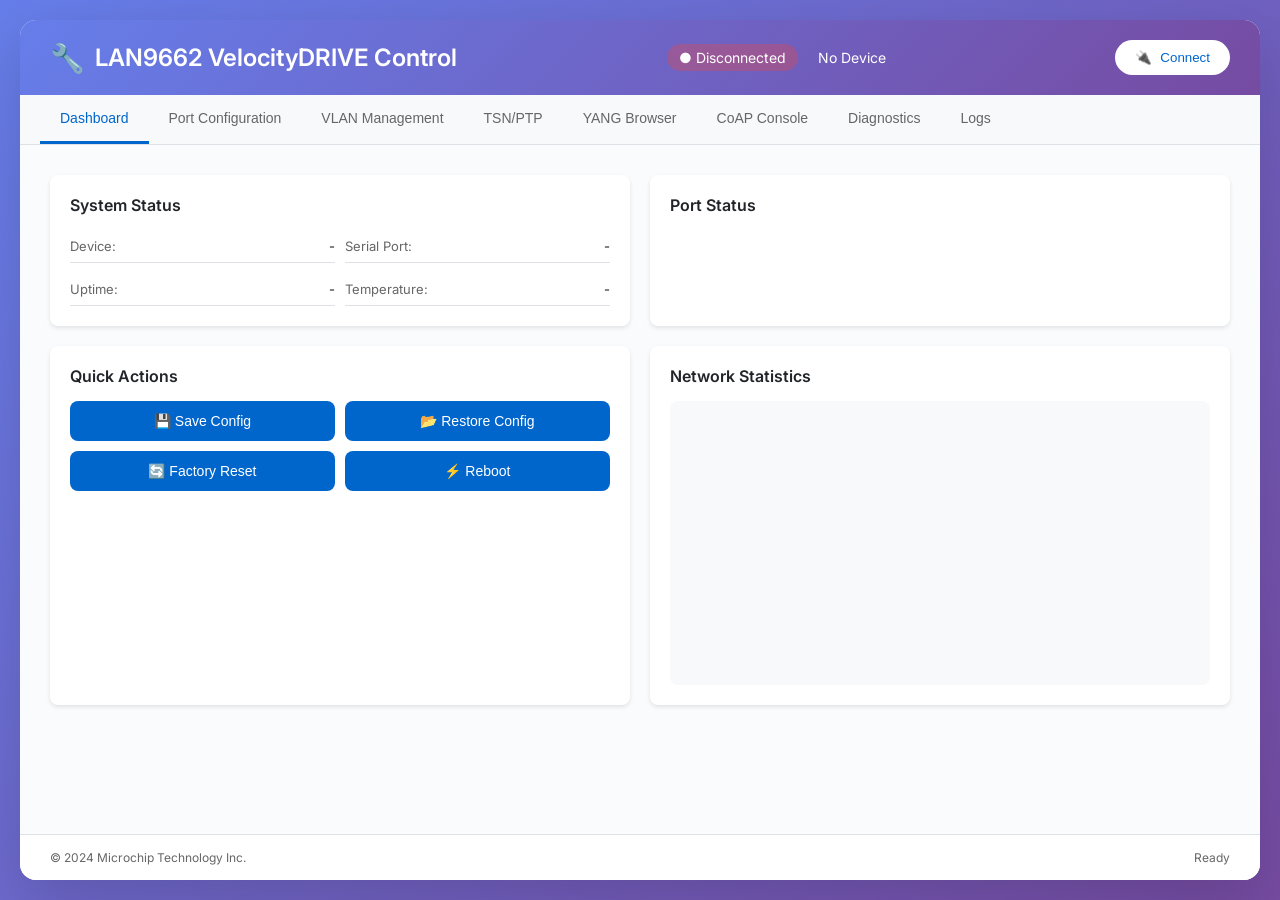
==== index.html @ d08dc8d4 "Complete LAN9662 VelocityDRIVE Control Interface Features: - WebSerial API for browser-based serial " ====
<!DOCTYPE html>
<html lang="en">
<head>
    <meta charset="UTF-8">
    <meta name="viewport" content="width=device-width, initial-scale=1.0">
    <title>LAN9662 VelocityDRIVE Control Center</title>
    <link rel="stylesheet" href="styles.css">
    <link href="https://fonts.googleapis.com/css2?family=Inter:wght@300;400;500;600;700&display=swap" rel="stylesheet">
</head>
<body>
    <div class="app-container">
        <!-- Header -->
        <header class="app-header">
            <div class="header-left">
                <h1 class="app-title">
                    <span class="chip-icon">🔧</span>
                    LAN9662 VelocityDRIVE Control
                </h1>
            </div>
            <div class="header-center">
                <div class="device-info" id="device-info">
                    <span class="device-status disconnected">● Disconnected</span>
                    <span class="device-model">No Device</span>
                    <span class="firmware-version"></span>
                </div>
            </div>
            <div class="header-right">
                <button id="connect-btn" class="connect-button">
                    <span class="connect-icon">🔌</span>
                    Connect
                </button>
            </div>
        </header>

        <!-- Navigation -->
        <nav class="nav-tabs">
            <button class="nav-tab active" data-page="dashboard">Dashboard</button>
            <button class="nav-tab" data-page="ports">Port Configuration</button>
            <button class="nav-tab" data-page="vlan">VLAN Management</button>
            <button class="nav-tab" data-page="tsn">TSN/PTP</button>
            <button class="nav-tab" data-page="yang">YANG Browser</button>
            <button class="nav-tab" data-page="coap">CoAP Console</button>
            <button class="nav-tab" data-page="diagnostics">Diagnostics</button>
            <button class="nav-tab" data-page="logs">Logs</button>
        </nav>

        <!-- Main Content -->
        <main class="main-content" id="main-content">
            <!-- Dashboard Page -->
            <div id="dashboard-page" class="page-content active">
                <div class="dashboard-grid">
                    <!-- System Status Card -->
                    <div class="card">
                        <h3 class="card-title">System Status</h3>
                        <div class="status-grid">
                            <div class="status-item">
                                <span class="status-label">Device:</span>
                                <span class="status-value" id="device-type">-</span>
                            </div>
                            <div class="status-item">
                                <span class="status-label">Serial Port:</span>
                                <span class="status-value" id="serial-port">-</span>
                            </div>
                            <div class="status-item">
                                <span class="status-label">Uptime:</span>
                                <span class="status-value" id="uptime">-</span>
                            </div>
                            <div class="status-item">
                                <span class="status-label">Temperature:</span>
                                <span class="status-value" id="temperature">-</span>
                            </div>
                        </div>
                    </div>

                    <!-- Port Status Overview -->
                    <div class="card">
                        <h3 class="card-title">Port Status</h3>
                        <div class="port-grid" id="port-status-grid">
                            <!-- Ports will be added dynamically -->
                        </div>
                    </div>

                    <!-- Quick Actions -->
                    <div class="card">
                        <h3 class="card-title">Quick Actions</h3>
                        <div class="quick-actions">
                            <button class="action-btn" id="save-config">💾 Save Config</button>
                            <button class="action-btn" id="restore-config">📂 Restore Config</button>
                            <button class="action-btn" id="factory-reset">🔄 Factory Reset</button>
                            <button class="action-btn" id="reboot-device">⚡ Reboot</button>
                        </div>
                    </div>

                    <!-- Statistics -->
                    <div class="card">
                        <h3 class="card-title">Network Statistics</h3>
                        <div class="stats-container">
                            <canvas id="stats-chart" width="400" height="200"></canvas>
                        </div>
                    </div>
                </div>
            </div>

            <!-- Other pages will be added dynamically -->
        </main>

        <!-- Footer -->
        <footer class="app-footer">
            <div class="footer-left">
                <span>© 2024 Microchip Technology Inc.</span>
            </div>
            <div class="footer-right">
                <span id="connection-status">Ready</span>
            </div>
        </footer>
    </div>

    <!-- Modal for dialogs -->
    <div id="modal" class="modal hidden">
        <div class="modal-content">
            <span class="modal-close">&times;</span>
            <div id="modal-body"></div>
        </div>
    </div>

    <!-- Load JavaScript modules -->
    <script type="module" src="js/app.js"></script>
</body>
</html>
---- styles.css ----
/* Global Styles */
:root {
    --primary-color: #0066cc;
    --secondary-color: #00a651;
    --danger-color: #dc3545;
    --warning-color: #ffc107;
    --info-color: #17a2b8;
    --dark: #212529;
    --light: #f8f9fa;
    --border-color: #dee2e6;
    --shadow: 0 2px 4px rgba(0,0,0,0.1);
    --radius: 8px;
}

* {
    margin: 0;
    padding: 0;
    box-sizing: border-box;
}

body {
    font-family: 'Inter', -apple-system, BlinkMacSystemFont, 'Segoe UI', sans-serif;
    background: linear-gradient(135deg, #667eea 0%, #764ba2 100%);
    min-height: 100vh;
    display: flex;
    align-items: center;
    justify-content: center;
    color: #333;
}

/* App Container */
.app-container {
    width: 100%;
    max-width: 1400px;
    margin: 20px;
    background: white;
    border-radius: 16px;
    box-shadow: 0 20px 60px rgba(0,0,0,0.15);
    overflow: hidden;
    display: flex;
    flex-direction: column;
    height: calc(100vh - 40px);
    max-height: 900px;
}

/* Header */
.app-header {
    background: linear-gradient(135deg, #667eea 0%, #764ba2 100%);
    color: white;
    padding: 20px 30px;
    display: flex;
    justify-content: space-between;
    align-items: center;
    box-shadow: var(--shadow);
}

.app-title {
    font-size: 24px;
    font-weight: 600;
    display: flex;
    align-items: center;
    gap: 10px;
}

.chip-icon {
    font-size: 28px;
}

.device-info {
    display: flex;
    gap: 20px;
    align-items: center;
    font-size: 14px;
}

.device-status {
    display: flex;
    align-items: center;
    gap: 5px;
    padding: 5px 12px;
    background: rgba(255,255,255,0.2);
    border-radius: 20px;
}

.device-status.connected {
    background: rgba(76, 175, 80, 0.3);
}

.device-status.disconnected {
    background: rgba(244, 67, 54, 0.3);
}

.connect-button {
    background: white;
    color: var(--primary-color);
    border: none;
    padding: 10px 20px;
    border-radius: 25px;
    font-weight: 500;
    cursor: pointer;
    display: flex;
    align-items: center;
    gap: 8px;
    transition: all 0.3s;
}

.connect-button:hover {
    transform: translateY(-2px);
    box-shadow: 0 4px 12px rgba(0,0,0,0.15);
}

.connect-button.connected {
    background: rgba(255,255,255,0.2);
    color: white;
}

/* Navigation */
.nav-tabs {
    background: var(--light);
    display: flex;
    padding: 0 20px;
    border-bottom: 1px solid var(--border-color);
    overflow-x: auto;
}

.nav-tab {
    background: none;
    border: none;
    padding: 15px 20px;
    font-size: 14px;
    font-weight: 500;
    color: #666;
    cursor: pointer;
    border-bottom: 3px solid transparent;
    transition: all 0.3s;
    white-space: nowrap;
}

.nav-tab:hover {
    color: var(--primary-color);
    background: rgba(0,102,204,0.05);
}

.nav-tab.active {
    color: var(--primary-color);
    border-bottom-color: var(--primary-color);
}

/* Main Content */
.main-content {
    flex: 1;
    overflow-y: auto;
    padding: 30px;
    background: #fafbfc;
}

.page-content {
    display: none;
}

.page-content.active {
    display: block;
    animation: fadeIn 0.3s;
}

@keyframes fadeIn {
    from { opacity: 0; transform: translateY(10px); }
    to { opacity: 1; transform: translateY(0); }
}

/* Dashboard Grid */
.dashboard-grid {
    display: grid;
    grid-template-columns: repeat(auto-fit, minmax(400px, 1fr));
    gap: 20px;
}

/* Cards */
.card {
    background: white;
    border-radius: var(--radius);
    padding: 20px;
    box-shadow: var(--shadow);
    transition: transform 0.3s;
}

.card:hover {
    transform: translateY(-2px);
    box-shadow: 0 4px 12px rgba(0,0,0,0.1);
}

.card-title {
    font-size: 16px;
    font-weight: 600;
    margin-bottom: 15px;
    color: var(--dark);
}

/* Status Grid */
.status-grid {
    display: grid;
    grid-template-columns: 1fr 1fr;
    gap: 10px;
}

.status-item {
    display: flex;
    justify-content: space-between;
    padding: 8px 0;
    border-bottom: 1px solid var(--border-color);
}

.status-label {
    color: #666;
    font-size: 13px;
}

.status-value {
    font-weight: 500;
    font-size: 13px;
}

/* Port Grid */
.port-grid {
    display: grid;
    grid-template-columns: repeat(auto-fill, minmax(80px, 1fr));
    gap: 10px;
}

.port-status {
    background: var(--light);
    border-radius: 8px;
    padding: 10px;
    text-align: center;
    border: 2px solid var(--border-color);
    transition: all 0.3s;
}

.port-status.up {
    border-color: var(--secondary-color);
    background: rgba(0, 166, 81, 0.05);
}

.port-status.down {
    border-color: var(--danger-color);
    background: rgba(220, 53, 69, 0.05);
}

.port-name {
    font-size: 12px;
    font-weight: 600;
    margin-bottom: 5px;
}

.port-state {
    font-size: 11px;
    color: #666;
}

.port-speed {
    font-size: 10px;
    color: #999;
    margin-top: 3px;
}

/* Quick Actions */
.quick-actions {
    display: grid;
    grid-template-columns: 1fr 1fr;
    gap: 10px;
}

.action-btn {
    background: var(--primary-color);
    color: white;
    border: none;
    padding: 12px;
    border-radius: 8px;
    font-size: 14px;
    font-weight: 500;
    cursor: pointer;
    transition: all 0.3s;
    display: flex;
    align-items: center;
    justify-content: center;
    gap: 8px;
}

.action-btn:hover {
    background: #0056b3;
    transform: translateY(-2px);
    box-shadow: 0 4px 12px rgba(0,102,204,0.3);
}

.action-btn:active {
    transform: translateY(0);
}

/* Statistics Chart */
.stats-container {
    padding: 10px;
    background: var(--light);
    border-radius: 8px;
}

#stats-chart {
    width: 100%;
    height: auto;
}

/* Footer */
.app-footer {
    background: white;
    border-top: 1px solid var(--border-color);
    padding: 15px 30px;
    display: flex;
    justify-content: space-between;
    align-items: center;
    font-size: 12px;
    color: #666;
}

/* Modal */
.modal {
    position: fixed;
    top: 0;
    left: 0;
    right: 0;
    bottom: 0;
    background: rgba(0,0,0,0.5);
    display: flex;
    align-items: center;
    justify-content: center;
    z-index: 1000;
    backdrop-filter: blur(5px);
}

.modal.hidden {
    display: none;
}

.modal-content {
    background: white;
    border-radius: 12px;
    padding: 30px;
    max-width: 600px;
    width: 90%;
    max-height: 80vh;
    overflow-y: auto;
    position: relative;
    animation: slideUp 0.3s;
}

@keyframes slideUp {
    from { transform: translateY(50px); opacity: 0; }
    to { transform: translateY(0); opacity: 1; }
}

.modal-close {
    position: absolute;
    top: 15px;
    right: 15px;
    font-size: 24px;
    cursor: pointer;
    color: #999;
    transition: color 0.3s;
}

.modal-close:hover {
    color: #333;
}

/* Notifications */
.notification {
    position: fixed;
    top: 20px;
    right: 20px;
    padding: 15px 20px;
    border-radius: 8px;
    color: white;
    font-size: 14px;
    font-weight: 500;
    box-shadow: 0 4px 12px rgba(0,0,0,0.15);
    transform: translateX(400px);
    transition: transform 0.3s;
    z-index: 2000;
}

.notification.show {
    transform: translateX(0);
}

.notification.success {
    background: var(--secondary-color);
}

.notification.error {
    background: var(--danger-color);
}

.notification.info {
    background: var(--info-color);
}

/* Forms */
.form-group {
    margin-bottom: 20px;
}

.form-label {
    display: block;
    margin-bottom: 5px;
    font-size: 14px;
    font-weight: 500;
    color: #333;
}

.form-control {
    width: 100%;
    padding: 10px;
    border: 1px solid var(--border-color);
    border-radius: 6px;
    font-size: 14px;
    transition: border-color 0.3s;
}

.form-control:focus {
    outline: none;
    border-color: var(--primary-color);
    box-shadow: 0 0 0 3px rgba(0,102,204,0.1);
}

/* Tables */
.table {
    width: 100%;
    border-collapse: collapse;
    background: white;
    border-radius: 8px;
    overflow: hidden;
}

.table th {
    background: var(--light);
    padding: 12px;
    text-align: left;
    font-size: 13px;
    font-weight: 600;
    color: #666;
    border-bottom: 2px solid var(--border-color);
}

.table td {
    padding: 12px;
    font-size: 14px;
    border-bottom: 1px solid var(--border-color);
}

.table tr:last-child td {
    border-bottom: none;
}

.table tr:hover {
    background: var(--light);
}

/* Responsive */
@media (max-width: 768px) {
    .app-container {
        margin: 0;
        border-radius: 0;
        height: 100vh;
        max-height: none;
    }
    
    .dashboard-grid {
        grid-template-columns: 1fr;
    }
    
    .app-header {
        flex-direction: column;
        gap: 15px;
    }
    
    .nav-tabs {
        padding: 0 10px;
    }
    
    .main-content {
        padding: 20px;
    }
}

/* Loading Spinner */
.spinner {
    border: 3px solid var(--light);
    border-top: 3px solid var(--primary-color);
    border-radius: 50%;
    width: 40px;
    height: 40px;
    animation: spin 1s linear infinite;
    margin: 20px auto;
}

@keyframes spin {
    0% { transform: rotate(0deg); }
    100% { transform: rotate(360deg); }
}

/* Code Editor */
.code-editor {
    font-family: 'Consolas', 'Monaco', monospace;
    background: #2d2d2d;
    color: #f8f8f2;
    padding: 15px;
    border-radius: 8px;
    font-size: 13px;
    line-height: 1.5;
    overflow-x: auto;
}

.code-editor pre {
    margin: 0;
}
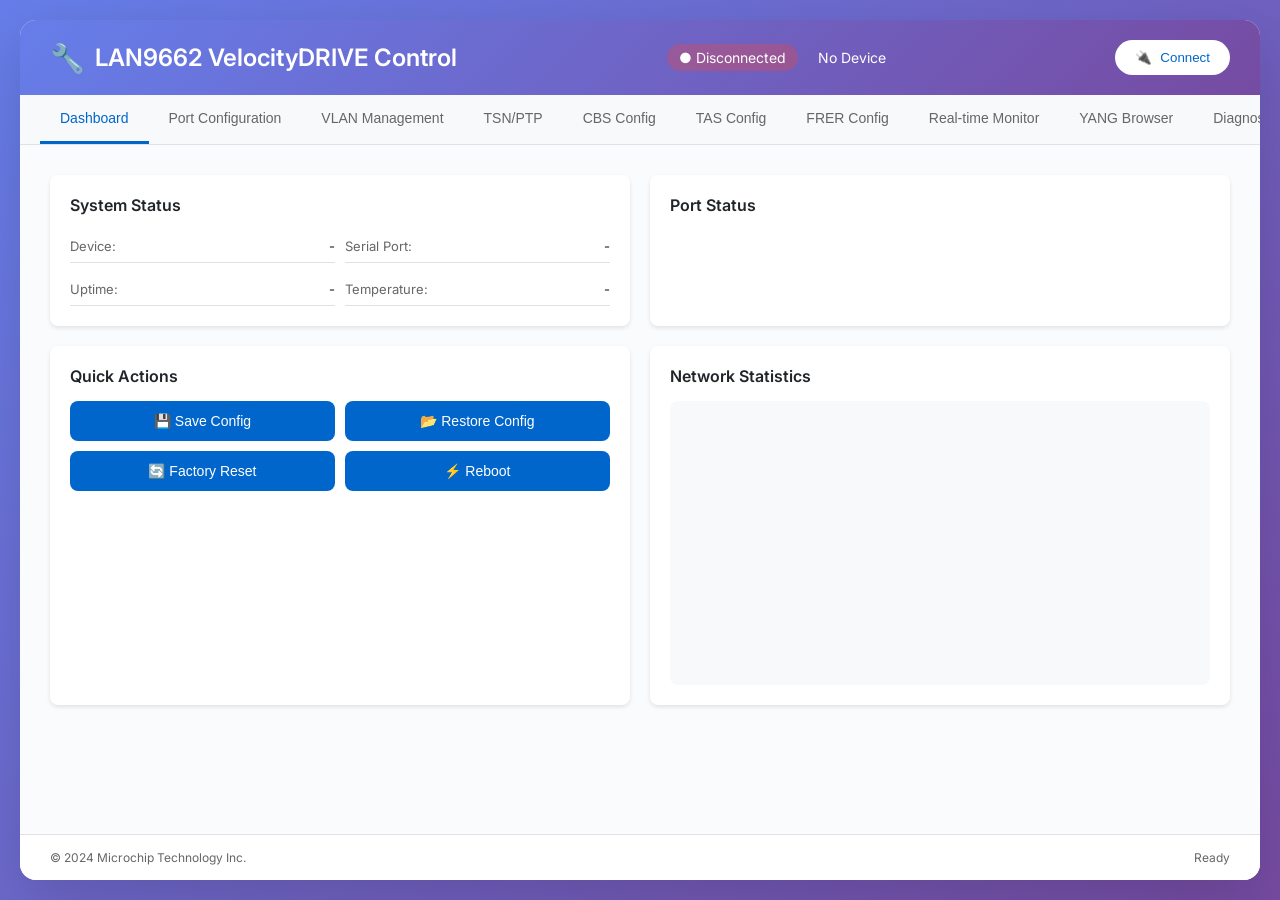
==== commit e1fe8d8d: "Add comprehensive TSN test framework with web interface - Added tsn_test_framework.py for mvdct CLI-" ====
--- a/index.html
+++ b/index.html
@@ -38,10 +38,12 @@
             <button class="nav-tab" data-page="ports">Port Configuration</button>
             <button class="nav-tab" data-page="vlan">VLAN Management</button>
             <button class="nav-tab" data-page="tsn">TSN/PTP</button>
+            <button class="nav-tab" data-page="cbs">CBS Config</button>
+            <button class="nav-tab" data-page="tas">TAS Config</button>
+            <button class="nav-tab" data-page="frer">FRER Config</button>
+            <button class="nav-tab" data-page="monitoring">Real-time Monitor</button>
             <button class="nav-tab" data-page="yang">YANG Browser</button>
-            <button class="nav-tab" data-page="coap">CoAP Console</button>
             <button class="nav-tab" data-page="diagnostics">Diagnostics</button>
-            <button class="nav-tab" data-page="logs">Logs</button>
         </nav>
 
         <!-- Main Content -->
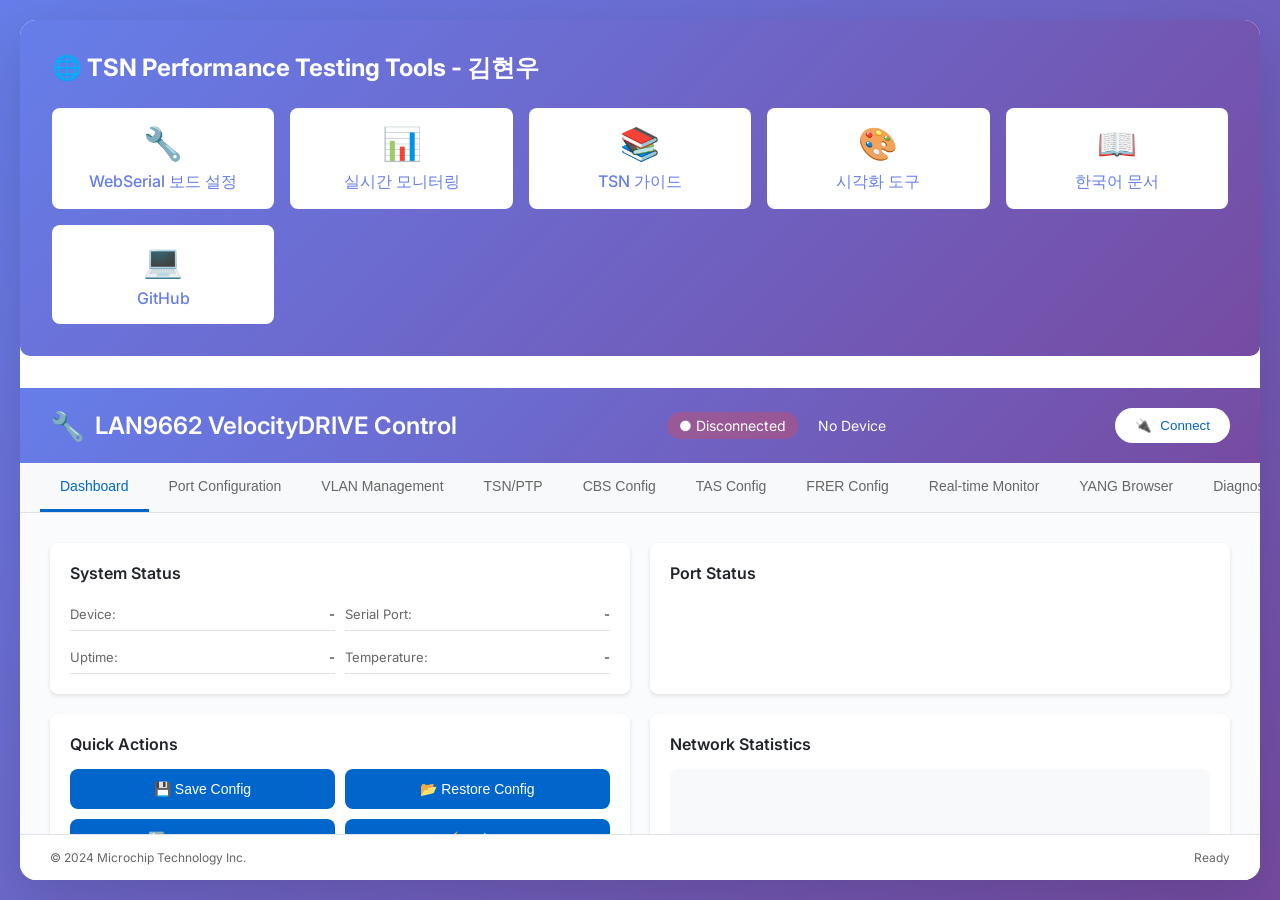
==== commit 67a13c46: "feat: GitHub Pages 메인 페이지에 TSN 테스트 도구 링크 추가 - TSN 성능 테스트 도구 링크 섹션 추가 - 김현우 이름 표시 - WebSerial 설정, 모니터" ====
--- a/index.html
+++ b/index.html
@@ -1,14 +1,81 @@
 <!DOCTYPE html>
-<html lang="en">
+<html lang="ko">
 <head>
     <meta charset="UTF-8">
     <meta name="viewport" content="width=device-width, initial-scale=1.0">
-    <title>LAN9662 VelocityDRIVE Control Center</title>
+    <title>LAN9662 TSN Performance Testing Hub</title>
     <link rel="stylesheet" href="styles.css">
     <link href="https://fonts.googleapis.com/css2?family=Inter:wght@300;400;500;600;700&display=swap" rel="stylesheet">
+    <style>
+        .tsn-links {
+            background: linear-gradient(135deg, #667eea 0%, #764ba2 100%);
+            padding: 2rem;
+            border-radius: 10px;
+            margin-bottom: 2rem;
+        }
+        .tsn-links h2 {
+            color: white;
+            margin-bottom: 1.5rem;
+        }
+        .tsn-grid {
+            display: grid;
+            grid-template-columns: repeat(auto-fit, minmax(200px, 1fr));
+            gap: 1rem;
+        }
+        .tsn-link-card {
+            background: white;
+            padding: 1rem;
+            border-radius: 8px;
+            text-align: center;
+            transition: transform 0.3s;
+        }
+        .tsn-link-card:hover {
+            transform: translateY(-3px);
+        }
+        .tsn-link-card a {
+            text-decoration: none;
+            color: #667eea;
+            font-weight: 500;
+        }
+        .tsn-link-card .icon {
+            font-size: 2rem;
+            margin-bottom: 0.5rem;
+        }
+    </style>
 </head>
 <body>
     <div class="app-container">
+        <!-- TSN Testing Links Section -->
+        <div class="tsn-links">
+            <h2>🌐 TSN Performance Testing Tools - 김현우</h2>
+            <div class="tsn-grid">
+                <div class="tsn-link-card">
+                    <div class="icon">🔧</div>
+                    <a href="tsn-configurator.html">WebSerial 보드 설정</a>
+                </div>
+                <div class="tsn-link-card">
+                    <div class="icon">📊</div>
+                    <a href="tsn-test-tools/monitoring_dashboard.html">실시간 모니터링</a>
+                </div>
+                <div class="tsn-link-card">
+                    <div class="icon">📚</div>
+                    <a href="tsn-test-tools/TSN_EXPLANATION.md">TSN 가이드</a>
+                </div>
+                <div class="tsn-link-card">
+                    <div class="icon">🎨</div>
+                    <a href="tsn-test-tools/demo_visualizer.html">시각화 도구</a>
+                </div>
+                <div class="tsn-link-card">
+                    <div class="icon">📖</div>
+                    <a href="tsn-test-tools/README_KR.md">한국어 문서</a>
+                </div>
+                <div class="tsn-link-card">
+                    <div class="icon">💻</div>
+                    <a href="https://github.com/hwkim3330/microchip-velocitydrive-lan9662">GitHub</a>
+                </div>
+            </div>
+        </div>
+
         <!-- Header -->
         <header class="app-header">
             <div class="header-left">
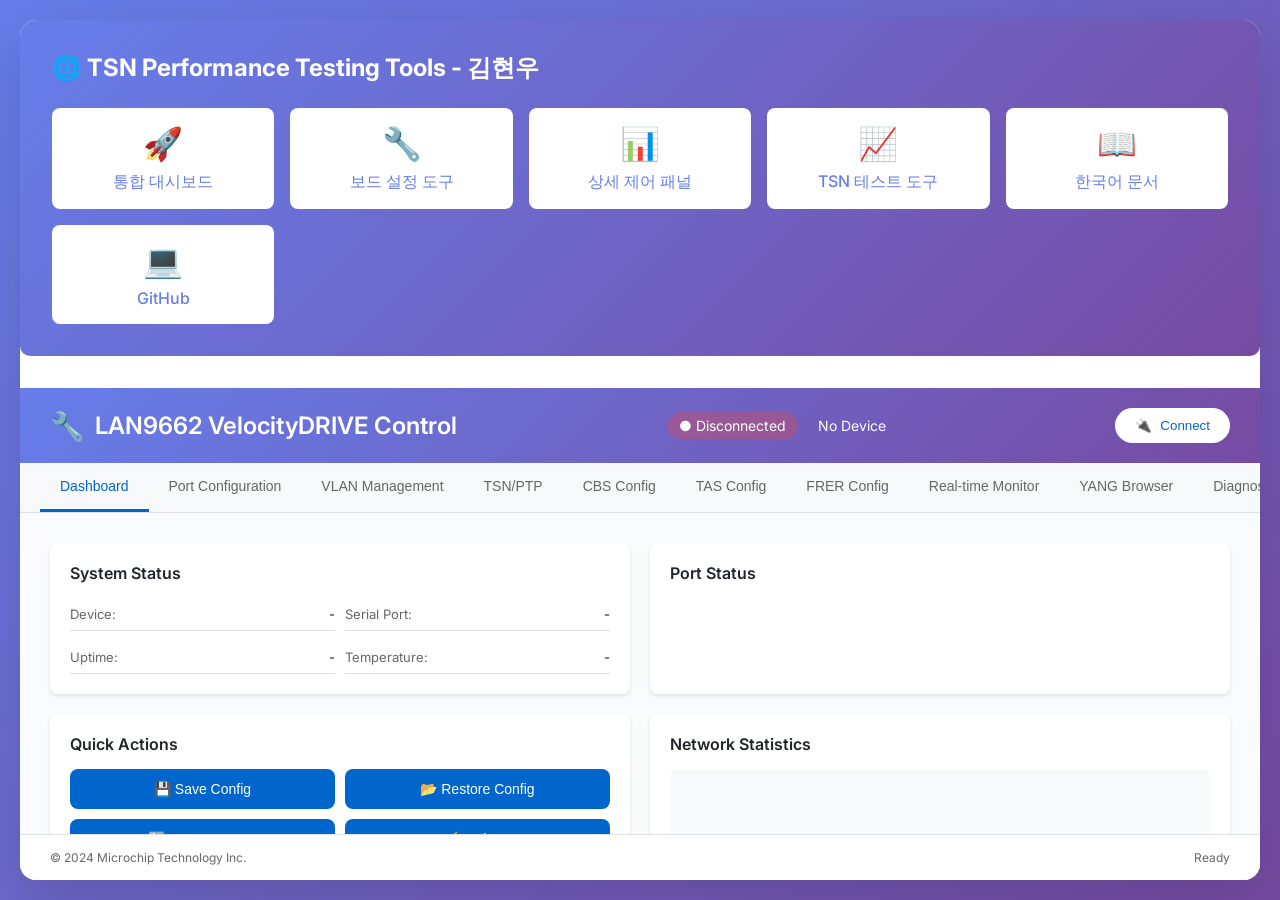
==== commit 8c0bc951: "feat: 통합 대시보드 및 UI/UX 개선 - 아름다운 통합 대시보드 (unified-dashboard.html) 추가 - WebSerial 연결 문제 수정 - 모든 링크 업데이" ====
--- a/index.html
+++ b/index.html
@@ -50,24 +50,24 @@
             <h2>🌐 TSN Performance Testing Tools - 김현우</h2>
             <div class="tsn-grid">
                 <div class="tsn-link-card">
+                    <div class="icon">🚀</div>
+                    <a href="unified-dashboard.html">통합 대시보드</a>
+                </div>
+                <div class="tsn-link-card">
                     <div class="icon">🔧</div>
-                    <a href="tsn-configurator.html">WebSerial 보드 설정</a>
+                    <a href="board-configurator.html">보드 설정 도구</a>
                 </div>
                 <div class="tsn-link-card">
                     <div class="icon">📊</div>
-                    <a href="tsn-test-tools/monitoring_dashboard.html">실시간 모니터링</a>
+                    <a href="lan9662-control.html">상세 제어 패널</a>
                 </div>
                 <div class="tsn-link-card">
-                    <div class="icon">📚</div>
-                    <a href="tsn-test-tools/TSN_EXPLANATION.md">TSN 가이드</a>
-                </div>
-                <div class="tsn-link-card">
-                    <div class="icon">🎨</div>
-                    <a href="tsn-test-tools/demo_visualizer.html">시각화 도구</a>
+                    <div class="icon">📈</div>
+                    <a href="tsn-test-tools/index.html">TSN 테스트 도구</a>
                 </div>
                 <div class="tsn-link-card">
                     <div class="icon">📖</div>
-                    <a href="tsn-test-tools/README_KR.md">한국어 문서</a>
+                    <a href="https://github.com/hwkim3330/microchip-velocitydrive-lan9662/blob/main/tsn-test-tools/README_KR.md">한국어 문서</a>
                 </div>
                 <div class="tsn-link-card">
                     <div class="icon">💻</div>
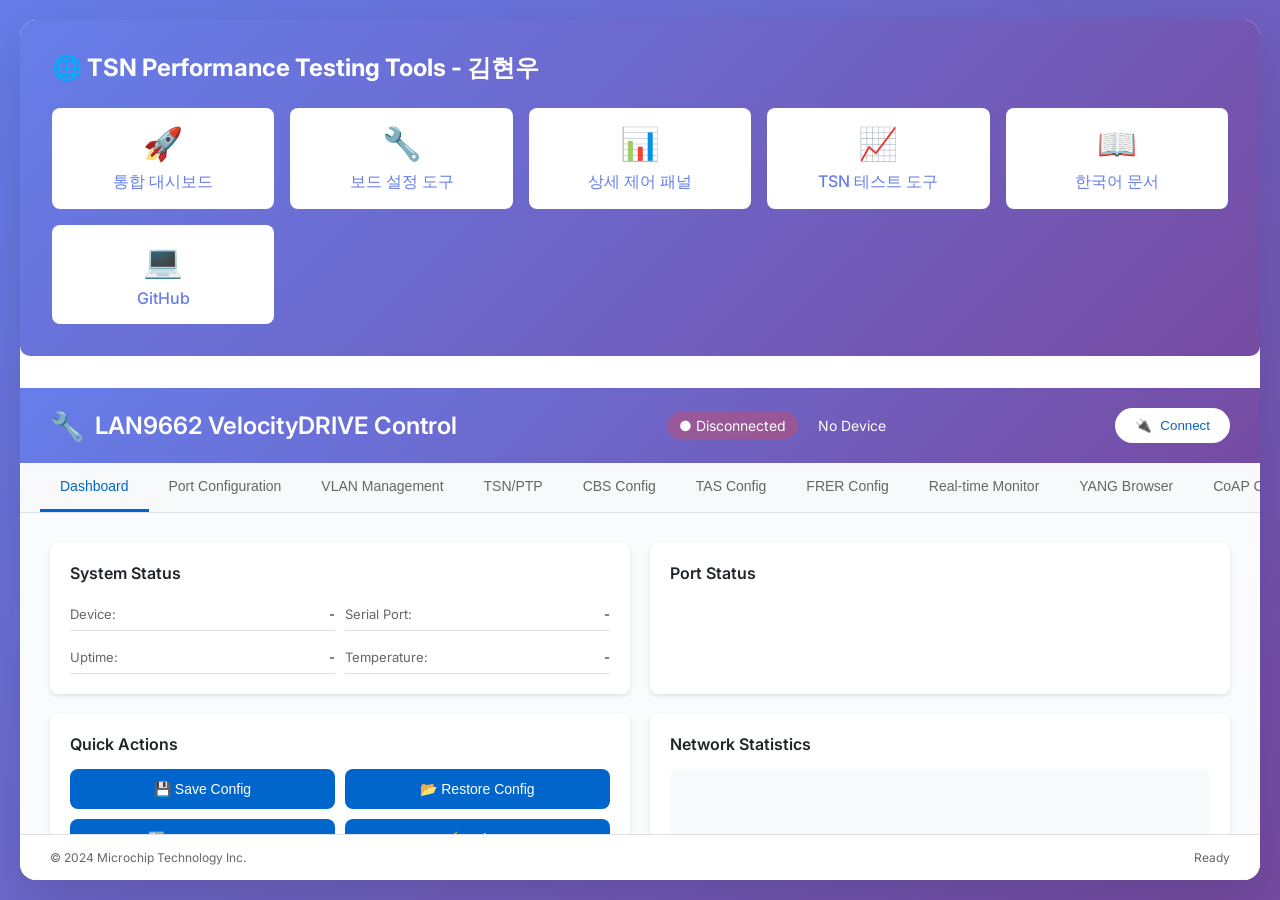
==== commit ea15bd1d: "feat(debug): add CoAP tab and YANG/CoAP debug handlers in app.js" ====
--- a/index.html
+++ b/index.html
@@ -110,6 +110,7 @@
             <button class="nav-tab" data-page="frer">FRER Config</button>
             <button class="nav-tab" data-page="monitoring">Real-time Monitor</button>
             <button class="nav-tab" data-page="yang">YANG Browser</button>
+                        <button class="nav-tab" data-page="coap">CoAP Console</button>
             <button class="nav-tab" data-page="diagnostics">Diagnostics</button>
         </nav>
 
